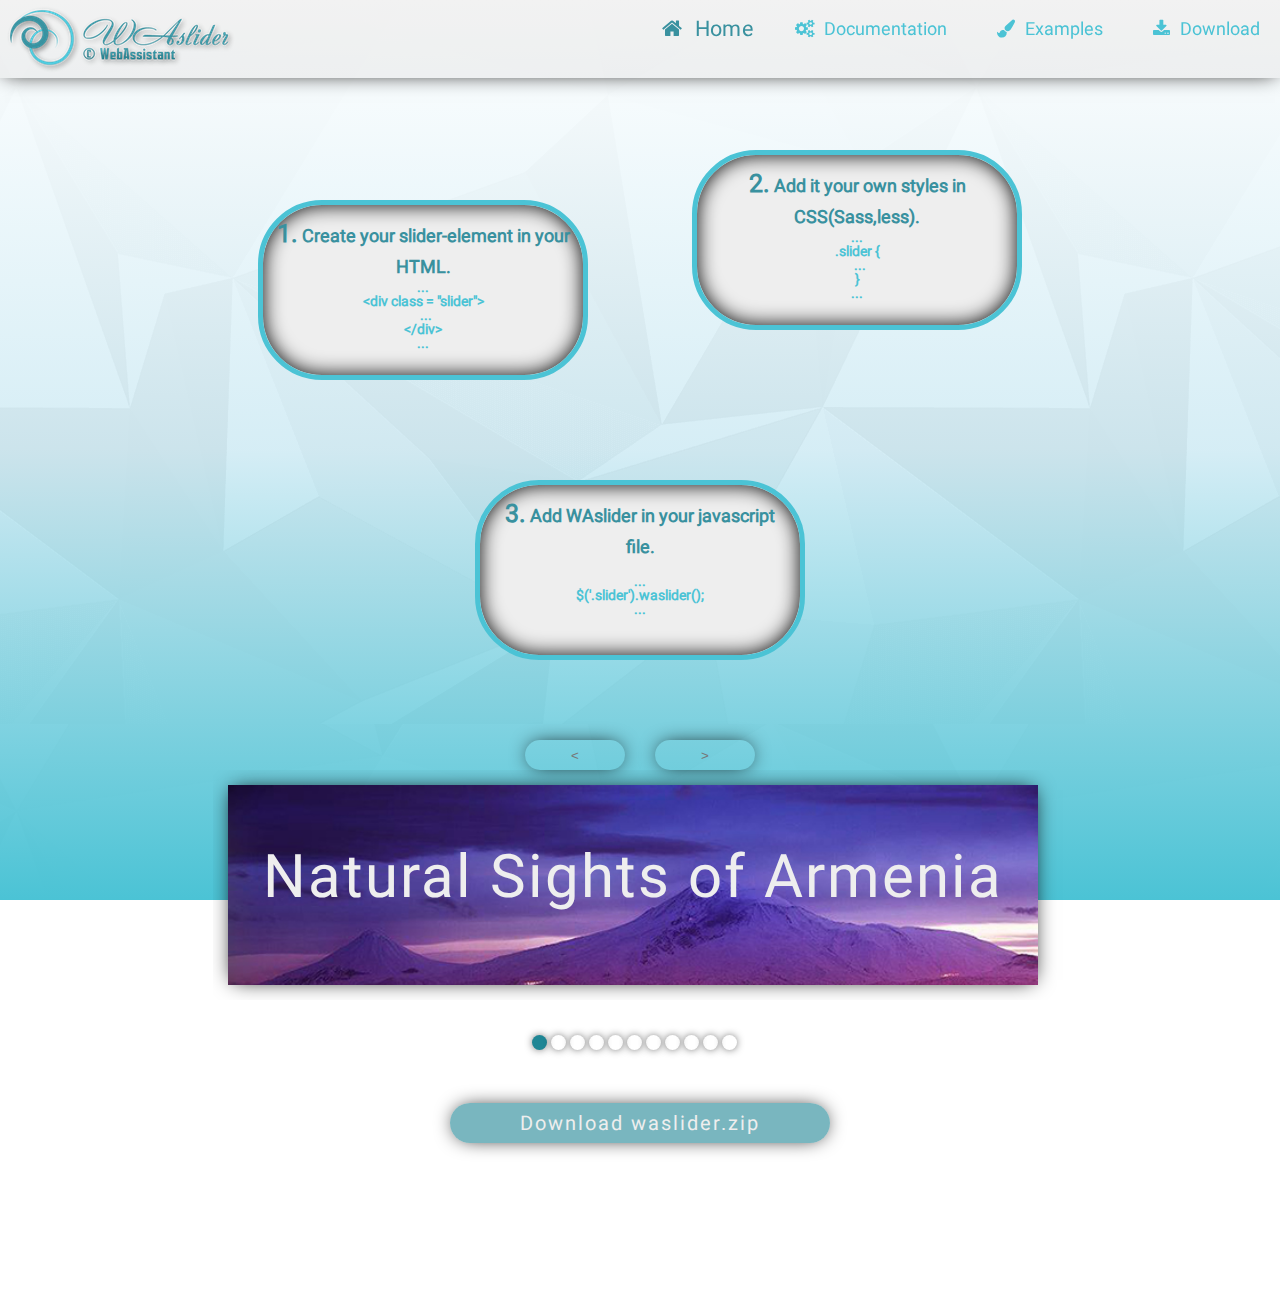
==== index.html @ fa5aff87 "fonts,download links" ====
<!doctype html>
<html lang="">
  <head>
    <meta charset="utf-8">
    <meta name="description" content="">
    <meta name="viewport" content="width=device-width, initial-scale=1">
    <title>WAslider</title>
    <link rel="icon" href="images/logo-icon.png">
    <link rel="stylesheet" href="styles/main.css">
    
  </head>
  <body>
  <header>
    <div class="container">
      <nav>
        <div class="logo">
          <a href="#"><img class="img-resp" src="images/logo.png"></a>
        </div>
        <ul class="nav-menu list-inline">
          <li class="active"><a class="home-btn"><i class="icon-home"></i><span>Home</span></a></li>
          <li><a class="doc-btn"><i class="icon-doc"></i><span>Documentation</span></a></li>
          <li><a class="examples-btn"><i class="icon-examples"></i><span>Examples</span></a></li>
          <li><a class="download-btn"><i class="icon-download"></i><span>Download</span></a></li>
        </ul>
      </nav>
    </div>
  </header>
  <div class="content clearfix">
    <div class="container">
      <section class="clearfix home active">
        <div class="steps">
          <div class="hexagon">
            <p class="step-description">
              <span class="step-number">1.</span> Create your slider-element in your HTML.
            </p>
            <pre class="code">
...
&lt;div class = "slider"&gt;
  ...
&lt;/div&gt;
...
            </pre>
          </div>
          <div class="hexagon">
            <p class="step-description">
              <span class="step-number">2.</span> Add it your own styles in CSS(Sass,less).
            </p>
            <pre class="code">
...
.slider {
  ...
}
...
            </pre>
          </div>
          <div class="hexagon">
            <p class="step-description">
              <span class="step-number">3.</span> Add  WAslider in your javascript file.
            </p>
            <pre class="code">

...
$('.slider').waslider();
...

            </pre>
          </div>
        </div>
        <ul class="slider1">
          <li class="slide-title">
            <h3>Natural Sights of Armenia</h3>
          </li>
          <li>
            <img src="images/armenia1.jpg">
            <h3>Lorem Ipsum</h3>
          </li>
          <li>
            <img src="images/armenia2.jpg">
            <h3>Lorem Ipsum</h3>            
          </li>
          <li>
            <img src="images/armenia3.jpg">
            <h3>Lorem Ipsum</h3>
          </li>
          <li>
            <img src="images/armenia4.jpg">
            <h3>Lorem Ipsum</h3>
          </li>
          <li>
            <img src="images/armenia5.jpg">
            <h3>Lorem Ipsum</h3>
          </li>
          <li>
            <img src="images/armenia6.jpg">
            <h3>Lorem Ipsum</h3>
          </li>
          <li>
            <img src="images/armenia7.jpg">
            <h3>Lorem Ipsum</h3>
          </li>
          <li>
            <img src="images/armenia8.jpg">
            <h3>Lorem Ipsum</h3>
          </li>
          <li>
            <img src="images/armenia9.jpg">
            <h3>Lorem Ipsum</h3>
          </li>
          <li>
            <img src="images/armenia10.jpg">
            <h3>Lorem Ipsum</h3>
          </li>
        </ul>
        <div class="col-xxl-100">
          <a class="download-zip" href="waslider.zip" download="waslider.zip">Download waslider.zip</a>
        </div>
      </section>
      <section class="clearfix doc">
      <p class="about-waslider">
        Lorem ipsum dolor sit amet, consectetur adipisicing elit, sed do eiusmod
        tempor incididunt ut labore et dolore magna aliqua. Ut enim ad minim veniam,
        quis nostrud exercitation ullamco laboris nisi ut aliquip ex ea commodo
        consequat. Duis aute irure dolor in reprehenderit in voluptate velit esse
        cillum dolore eu fugiat nulla pariatur. Excepteur sint occaecat cupidatat non
        proident, sunt in culpa qui officia deserunt mollit anim id est laborum.
        Lorem ipsum dolor sit amet, consectetur adipisicing elit, sed do eiusmod
        tempor incididunt ut labore et dolore magna aliqua. Ut enim ad minim veniam,
        quis nostrud exercitation ullamco laboris nisi ut aliquip ex ea commodo
        consequat. Duis aute irure dolor in reprehenderit in voluptate velit esse
        cillum dolore eu fugiat nulla pariatur. Excepteur sint occaecat cupidatat non
        proident, sunt in culpa qui officia deserunt mollit anim id est laborum.
      </p>
      <div class="settings-list">
        <h3>Settings</h3>
        <ul>
          <li class="setting-menu col-xxl-25 col-xl-33 col-lg-50">
            <h4>autoplay</h4>
            <ul class="setting-submenu">
              <li>true</li>
              <li>false</li>
            </ul>
          </li>
          <li class="setting-menu col-xxl-25 col-xl-33 col-lg-50">
            <h4>speed</h4>
            <ul class="setting-submenu">
              <li>number(seconds*1000)</li>
            </ul>
          </li>
          <li class="setting-menu col-xxl-25 col-xl-33 col-lg-50">
            <h4>slidesToScroll</h4>
            <ul class="setting-submenu">
              <li>number</li>
            </ul>
          </li>
          <li class="setting-menu col-xxl-25 col-xl-33 col-lg-50">
            <h4>orientation</h4>
            <ul class="setting-submenu">
              <li>'h' (horizontal)</li>
              <li>'v' (vertical)</li>
            </ul>
          </li>
          <li class="setting-menu col-xxl-25 col-xl-33 col-lg-50">
            <h4>marginsBtwnSlides</h4>
            <ul class="setting-submenu">
              <li>number</li>
            </ul>
          </li>
          <li class="setting-menu col-xxl-25 col-xl-33 col-lg-50">
            <h4>waResponsive</h4>
            <ul class="setting-submenu">
              <li>true</li>
              <li>false</li>
            </ul>
          </li>
          <li class="setting-menu col-xxl-25 col-xl-33 col-lg-50">
            <h4>arrows</h4>
            <ul class="setting-submenu">
              <li>true</li>
              <li>false</li>
            </ul>
          </li>
          <li class="setting-menu col-xxl-25 col-xl-33 col-lg-50">
            <h4>prevArrow</h4>
            <ul class="setting-submenu">
              <li>string(html element)</li>
            </ul>
          </li>
          <li class="setting-menu col-xxl-25 col-xl-33 col-lg-50">
            <h4>nextArrow</h4>
            <ul class="setting-submenu">
              <li>string(html element)</li>
            </ul>
          </li>
          <li class="setting-menu col-xxl-25 col-xl-33 col-lg-50">
            <h4>dots</h4>
            <ul class="setting-submenu">
              <li>true</li>
              <li>false</li>
            </ul>
          </li>
          <li class="setting-menu col-xxl-25 col-xl-33 col-lg-50">
            <h4>swipe</h4>
            <ul class="setting-submenu">
              <li>true</li>
              <li>false</li>
            </ul>
          </li>
          <li class="setting-menu col-xxl-25 col-xl-33 col-lg-50">
            <h4>animation</h4>
            <ul class="setting-submenu">
              <li>'ltr'(lefToRight)</li>
              <li>'rtl'(rightToLeft)</li>
              <li>'dtu'(downToUp)</li>
              <li>'utd'(upToDown)</li>
              <li>'cssEase'</li>
              <li>'fromCenter'</li>
              <li>'carousel'</li>
              <li>'none'</li>
            </ul>
          </li>
        </ul>
      </div>
      <div class="doc-steps">
        <div class="html-step clearfix">
          <h3><span class="step-number">1.</span>Html</h3>
          <p class="col-xxl-50 col-lg-100">
            Please create your slider-element in your html.
            Link <a href="scripts/waslider.js" download="waslider.js">waslider.js</a>to your page in head.
            Link <a href="styles/waslider.css" download="waslider.css">waslider.css</a> in footer after jquery and before your js file.
          </p>
          <pre class="code col-xxl-50 col-lg-100">
... 
&lt;head&gt;
  ... 
  &lt;link rel="stylesheet" href="path/waslider.css"&gt;
  ...
&lt;/head&gt;

...
&lt;div class = "slider"&gt; 
  ...
&lt;/div&gt;
...

&lt;footer&gt;
  ...
  &lt;!--add jquery here--&gt;
  &lt;script src="path/wasldier.js"&lt; &gt;/script&gt;
  &lt;!--add your js file here--&gt;
  ...
&lt;/footer&gt;
...  
          </pre>
        </div>
        <div class="css-step clearfix">
          <h3><span class="step-number">2.</span>Styles</h3>
          <p class="col-xxl-50 col-lg-100">Style it as you want.WAslider doesn't set bounds.Style free with WAslider.</p>
          <pre class="code col-xxl-50 col-lg-100">
            ...
            .slider {
              ...
            }
            ...
          </pre>
        </div>
        <div class="js-step clearfix">
          <h3><span class="step-number">3.</span>Script</h3>
          <p class="col-xxl-50 col-lg-100">Add waslider plugin to your slider-element.</p>
          <pre class="code col-xxl-50 col-lg-100">

            ...
            $('.slider').waslider();
            ...

          </pre>
        </div>
      </div>
      </section>
      <section class="clearfix examples">
        <div class="clearfix col-xxl-100">
          <div class="left col-xxl-50 col-lg-100">
            <form class="slider-settings-form">
              <div class="clearfix col-xxl-100">
                <label class="col-xxl-50 col-sm-100" for="autoplay">autoplay:</label>
                <select class="settings col-xxl-50 col-sm-100" id="autoplay">
                  <option>true</option>
                  <option>false</option>
                </select>
              </div>

              <div class="clearfix col-xxl-100">
                <label class="col-xxl-50 col-sm-100" for="speed">speed:</label>
                <input class="settings col-xxl-50 col-sm-100" id="speed" type="number" min="0" step="100" value = '3000'/>
              </div>
              
              <div class="clearfix col-xxl-100">
                <label class="col-xxl-50 col-sm-100" for="slidesToScroll">slidesToScroll:</label>
                <input class="settings col-xxl-50 col-sm-100" id="slidesToScroll" type="number" min="1" step="1" value = '1'/>
              </div>

              <div class="clearfix col-xxl-100">
                <label class="col-xxl-50 col-sm-100" for="orienatation">orienatation:</label>
                <select class="settings col-xxl-50 col-sm-100" id="orienatation">
                  <option>'h'</option>
                  <option>'v'</option>
                </select>
              </div>

              <div class="clearfix col-xxl-100">
                <label class="col-xxl-50 col-sm-100" for="marginsBtwnSlides">marginsBtwnSlides:</label>
                <input class="settings col-xxl-50 col-sm-100" id="marginsBtwnSlides" type="number" min="0" step="1" value = '20'/>
              </div>

              <div class="clearfix col-xxl-100">
                <label class="col-xxl-50 col-sm-100" for="wa-responsive">waResponsive:</label>
                <select class="settings col-xxl-50 col-sm-100" id="wa-responsive">
                  <option>true</option>
                  <option>false</option>
                </select>
              </div>

              <div class="clearfix col-xxl-100">
                <label class="col-xxl-50 col-sm-100" for="arrows">arrows:</label>
                <select class="settings col-xxl-50 col-sm-100" id="arrows">
                  <option>true</option>
                  <option>false</option>
                </select>
              </div>

              <div class="clearfix col-xxl-100">
                <label class="col-xxl-50 col-sm-100" for="prevArrow">prevArrow:</label>
                <input class="settings col-xxl-50 col-sm-100" type="text" id="prevArrow" value="'<button type='button' class='wa-arrow wa-prev'><</button>'">
              </div>

              <div class="clearfix col-xxl-100">
                <label class="col-xxl-50 col-sm-100" for="nextArrow">nextArrow:</label>
                <input class="settings col-xxl-50 col-sm-100" type="text" id="nextArrow" value="'<button type='button' class='wa-arrow wa-next'>></button>'">
              </div>

              <div class="clearfix col-xxl-100">
                <label class="col-xxl-50 col-sm-100" for="dots">dots:</label>
                <select class="settings col-xxl-50 col-sm-100" id="dots">
                  <option>true</option>
                  <option>false</option>
                </select>
              </div>

              <div class="clearfix col-xxl-100">
                <label class="col-xxl-50 col-sm-100" for="swipe">swipe:</label>
                <select class="settings col-xxl-50 col-sm-100" id="swipe">
                  <option>true</option>
                  <option>false</option>
                </select>
              </div>
              <div class="clearfix col-xxl-100">
                <label class="col-xxl-50 col-sm-100" for="animation">animation:</label>
                <select class="settings col-xxl-50 col-sm-100" id="animation">
                  <option>'none'</option>
                  <option>'ltr'</option>
                  <option>'rtl'</option>
                  <option>'dtu'</option>
                  <option>'utd'</option>
                  <option>'fromCenter'</option>
                  <option>'cssEase'</option>
                  <option>'carousel'</option>
                </select>
              </div>

              <div>
                <input type="button" name="create" value="Create">
              </div>
              
              <div>
                <input type="button" name="waturnof" value="waTurnOf">
              </div>

            </form>
          </div>
          <div class="right col-xxl-50 col-lg-100">
            <ul class="slider-example">
              <li>
                <img src="images/yerevan.jpg">
              </li>
              <li>
                <img src="images/paris.jpg">
              </li>
              <li>
                <img src="images/venezia.jpg">
              </li>
              <li>
                <img src="images/london.jpg">
              </li>
              <li>
                <img src="images/sanFrancisco.jpg">
              </li>
            </ul>
          </div>
        </div>
        <div class="clearfix col-xxl-100">
          <div class="code left col-xxl-33 col-lg-100">
            <h3>Html</h3>
            <pre class="html-code">
    &lt;ul class="slider-example"&gt;
    &lt;li&gt;
      &lt;img src="images/yerevan.jpg"&gt;
    &lt;/li&gt;
    &lt;li&gt;
      &lt;img src="images/paris.jpg"&gt;
    &lt;/li&gt;
    &lt;li&gt;
      &lt;img src="images/venezia.jpg"&gt;
    &lt;/li&gt;
    &lt;li&gt;
      &lt;img src="images/london.jpg"&gt;
    &lt;/li&gt;
    &lt;li&gt;
      &lt;img src="images/sanFrancisco.jpg"&gt;
    &lt;/li&gt;
  &lt;/ul&gt;
            </pre>
          </div>
          <div class="code left col-xxl-33 col-lg-100">
          <h3>Css</h3>
            <pre class="css-code">
        .slider-example {
            width: 660px;
        }


        .slider-example li {
            width: 200px;
            height: 200px;
        }
          
            </pre>
          </div>
          <div class="code left col-xxl-33 col-lg-100">
            <h3>JavaScript</h3>
            <pre class="js-code">
$(".slider-example").waSlider({
  'autoplay':false,
  'speed':3000,
  'slidesToScroll':1,
  'orientation':'h',
  'marginsBtwnSlides':20,
  'waResponsive':true,
  'arrows':true,
  'prevArrow':'&lt;button type="button" class="wa-arrow wa-prev"&gt;
                     &lt;
               &lt;/button&gt;',
  'nextArrow':'&lt;button type="button" class="wa-arrow wa-next"&gt;
                     &gt;
               &lt;/button&gt;',
  'dots':true,
  'swipe':true,
  'animation':'none'

});
            </pre>
          </div>
        </div>
      </section>
      <section class="clearfix download">
        <a href="scripts/waslider.js" download="waslider.js">Download waslider.js</a>
        <a href="styles/waslider.css" download="waslider.css">Download waslider.css</a>
      </section>
    </div>
  </div>
  <footer class="clearfix">
    <script src="scripts/jquery/dist/jquery.js"></script>
    <script src="scripts/waslider.js"></script>
    <script src="scripts/main.js"></script> 
  </footer>
  </body>
</html>
---- styles/main.css ----
/************************
       Breakpoints
************************/
html, body, div, span, applet, object, iframe,
h1, h2, h3, h4, h5, h6, p, blockquote, pre,
a, abbr, acronym, address, big, cite, code,
del, dfn, em, img, ins, kbd, q, s, samp,
small, strike, strong, sub, sup, tt, var,
b, u, i, center,
dl, dt, dd, ol, ul, li,
fieldset, form, label, legend,
table, caption, tbody, tfoot, thead, tr, th, td,
article, aside, canvas, details, embed,
figure, figcaption, footer, header, hgroup,
menu, nav, output, ruby, section, summary,
time, mark, audio, video {
  margin: 0;
  padding: 0;
  border: 0;
  font-size: 100%;
  font: inherit;
  vertical-align: baseline; }

/* HTML5 display-role reset for older browsers */
article, aside, details, figcaption, figure,
footer, header, hgroup, menu, nav, section {
  display: block; }

body {
  line-height: 1; }

ol, ul {
  list-style: none; }

blockquote, q {
  quotes: none; }

blockquote:before, blockquote:after,
q:before, q:after {
  content: '';
  content: none; }

table {
  border-collapse: collapse;
  border-spacing: 0; }

a, input, button {
  text-decoration: none;
  outline: none; }

.wa-showing-area {
  width: 100%;
  margin: 30px auto; }
  .wa-showing-area .waSlider-arrow, .wa-showing-area .waSlider-slider {
    float: left; }
  .wa-showing-area img:only-child {
    width: 100%;
    height: 100%; }
  .wa-showing-area.horizontal .wa-slide {
    float: left;
    margin-left: -100%; }
  .wa-showing-area.vertical .wa-slide {
    float: none;
    width: 100%; }
  .wa-showing-area.vertical .wa-arrow {
    width: 30px;
    height: 100px;
    transform: rotate(90deg);
    margin: 0 60px; }
  .wa-showing-area.wa-responsive {
    transition: all 1s; }
  .wa-showing-area .loader {
    max-width: 50px;
    height: 50px;
    width: 100%;
    margin: 0 auto;
    position: relative;
    top: 170px;
    border-radius: 50%;
    box-shadow: 0 0 10px -1px #000;
    -webkit-animation-name: loading;
    /* Chrome, Safari, Opera */
    -webkit-animation-duration: 4s;
    /* Chrome, Safari, Opera */
    -webkit-animation-iteration-count: infinite;
    animation-name: loading;
    animation-duration: 4s;
    animation-iteration-count: infinite; }
    .wa-showing-area .loader:before {
      content: '.';
      color: transparent;
      border-radius: 50%;
      display: block;
      position: relative;
      width: 100%;
      margin: 0 auto;
      -webkit-animation-name: dot-loading;
      /* Chrome, Safari, Opera */
      -webkit-animation-duration: 4s;
      /* Chrome, Safari, Opera */
      -webkit-animation-iteration-count: infinite;
      animation-name: dot-loading;
      animation-duration: 4s;
      animation-iteration-count: infinite; }

.wa-slider {
  overflow: hidden;
  text-align: center;
  box-sizing: border-box;
  padding: 15px 30px 15px 15px;
  margin: 60px 0; }
  .wa-slider.show {
    display: inline-block; }
  .wa-slider.hide {
    display: none; }
  .wa-slider .wa-slide {
    position: relative;
    box-shadow: 0px 0px 20px -5px #000;
    transition-property: all;
    transition-timing-function: ease-in-out;
    box-sizing: border-box; }
    .wa-slider .wa-slide img {
      transition-property: all;
      transition-timing-function: ease-in-out; }
    .wa-slider .wa-slide.hidden img:not(:only-child) {
      width: 0;
      height: 0; }

.wa-arrow {
  width: 100px;
  height: 30px;
  margin: 0 15px;
  border-radius: 4em;
  border: none;
  background: transparent;
  color: #777;
  cursor: pointer;
  position: relative;
  box-shadow: 0px 0px 20px -5px #000;
  transition: all 1s; }
  .wa-arrow:hover {
    color: #eee;
    background-color: #1f8695; }

.wa-dots {
  clear: both;
  display: block;
  width: 100%;
  margin: 30px auto; }
  .wa-dots .dot .dot-btn {
    width: 15px;
    height: 15px;
    margin: 2px;
    border-radius: 50%;
    box-shadow: 0px 0px 10px -2px #000;
    border: none;
    background: transparent;
    float: left;
    color: #777;
    cursor: pointer;
    transition: all 1s; }
    .wa-dots .dot .dot-btn.active, .wa-dots .dot .dot-btn:hover {
      background-color: #1f8695; }

.clearfix:before {
  content: '.';
  display: block;
  clear: both;
  height: 0;
  margin: 0;
  padding: 0;
  visibility: hidden; }

ul {
  -webkit-margin-before: 0;
  -webkit-margin-after: 0;
  -webkit-margin-start: 0px;
  -webkit-margin-end: 0px;
  -webkit-padding-start: 0; }

@-webkit-keyframes loading {
  0% {
    background-color: #1f8695; }
  50% {
    background-color: #4bc3d5; }
  100% {
    background-color: #1f8695; } }
/* Standard syntax */
@keyframes loading {
  0% {
    background-color: #1f8695; }
  50% {
    background-color: #4bc3d5; }
  100% {
    background-color: #1f8695; } }
@-webkit-keyframes dot-loading {
  0% {
    background-color: #4bc3d5;
    max-width: 5px;
    height: 5px;
    top: 22.5px; }
  50% {
    background-color: #1f8695;
    max-width: 50px;
    height: 50px;
    top: 0px; }
  100% {
    background-color: #4bc3d5;
    max-width: 5px;
    height: 5px;
    top: 22.5px; } }
/* Standard syntax */
@keyframes dot-loading {
  0% {
    background-color: #4bc3d5;
    max-width: 5px;
    height: 5px;
    top: 22.5px; }
  50% {
    background-color: #1f8695;
    max-width: 50px;
    height: 50px;
    top: 0px; }
  100% {
    background-color: #4bc3d5;
    max-width: 5px;
    height: 5px;
    top: 22.5px; } }
@media screen and (max-width: 1200px) {
  .wa-showing-area.wa-responsive {
    transform: scale(0.9, 0.9); } }
@media screen and (max-width: 767px) {
  .wa-showing-area.wa-responsive {
    transform: scale(0.7, 0.7); } }
@font-face {
  font-family: "Roboto";
  src: url("../fonts/Roboto-Regular.eot");
  src: url("../fonts/Roboto-Regular.eot?#iefix") format("embedded-opentype"), url("../fonts/Roboto-Regular.woff") format("woff"), url("../fonts/Roboto-Regular.ttf") format("truetype"), url("../fonts/Roboto-Regular.svg#Roboto-Regular") format("svg"); }
@font-face {
  font-family: "Playball";
  src: url("../fonts/Playball.eot");
  src: url("../fonts/Playball.eot?#iefix") format("embedded-opentype"), url("../fonts/Playball.woff") format("woff"), url("../fonts/Playball.ttf") format("truetype"), url("../fonts/Playball.svg#Playball") format("svg"); }
@font-face {
  font-family: "Font Awesome";
  src: url("../fonts/fontawesome-webfont.eot");
  src: url("../fonts/fontawesome-webfont.eot?#iefix") format("embedded-opentype"), url("../fonts/fontawesome-webfont.woff") format("woff"), url("../fonts/fontawesome-webfont.ttf") format("truetype"), url("../fonts/fontawesome-webfont.svg#fontawesome-webfont") format("svg"); }
.col-xxl-100 {
  width: 100%; }

.col-xxl-80 {
  width: 80%; }

.col-xxl-66 {
  width: 66.6%; }

.col-xxl-50 {
  width: 50%; }

.col-xxl-33 {
  width: 33.3%; }

.col-xxl-25 {
  width: 25%; }

.col-xxl-20 {
  width: 20%; }

@media screen and (max-width: 1200px) {
  .col-xl-100 {
    width: 100%; }

  .col-xl-80 {
    width: 80%; }

  .col-xl-66 {
    width: 66.6%; }

  .col-xl-50 {
    width: 50%; }

  .col-xl-33 {
    width: 33.3%; }

  .col-xs-25 {
    width: 25%; }

  .col-xl-20 {
    width: 20%; } }
@media screen and (max-width: 996px) {
  .col-lg-100 {
    width: 100%; }

  .col-lg-80 {
    width: 80%; }

  .col-lg-66 {
    width: 66.6%; }

  .col-lg-50 {
    width: 50%; }

  .col-lg-33 {
    width: 33.3%; }

  .col-lg-25 {
    width: 25%; }

  .col-lg-20 {
    width: 20%; } }
@media screen and (max-width: 768px) {
  .col-md-100 {
    width: 100%; }

  .col-md-80 {
    width: 80%; }

  .col-md-66 {
    width: 66.6%; }

  .col-md-50 {
    width: 50%; }

  .col-md-33 {
    width: 33.3%; }

  .col-md-25 {
    width: 25%; }

  .col-md-20 {
    width: 20%; } }
@media screen and (max-width: 480px) {
  .col-sm-100 {
    width: 100%; }

  .col-sm-80 {
    width: 80%; }

  .col-sm-66 {
    width: 66.6%; }

  .col-sm-50 {
    width: 50%; }

  .col-sm-33 {
    width: 33.3%; }

  .col-sm-25 {
    width: 25%; }

  .col-sm-20 {
    width: 20%; } }
@media screen and (max-width: 360px) {
  .col-xs-100 {
    width: 100%; }

  .col-xs-80 {
    width: 80%; }

  .col-xs-66 {
    width: 66.6%; }

  .col-xs-50 {
    width: 50%; }

  .col-xs-33 {
    width: 33.3%; }

  .col-xs-25 {
    width: 25%; }

  .col-xs-20 {
    width: 20%; } }
@media screen and (max-width: 320px) {
  .col-xxs-100 {
    width: 100%; }

  .col-xxs-80 {
    width: 80%; }

  .col-xxs-66 {
    width: 66.6%; }

  .col-xxs-50 {
    width: 50%; }

  .col-xxs-33 {
    width: 33.3%; }

  .col-xxs-25 {
    width: 25%; }

  .col-xxs-20 {
    width: 20%; } }
body {
  font-family: Roboto; }

h1 {
  text-transform: uppercase; }

.container {
  max-width: 1500px;
  width: 100%;
  margin: 0 auto; }

.left {
  float: left; }

.right {
  float: right; }

.list-inline {
  display: inline-block; }
  .list-inline > li {
    float: left; }

.img-resp {
  max-width: 100%; }

.clearfix:before {
  content: '.';
  display: block;
  clear: both;
  height: 0;
  margin: 0;
  padding: 0;
  visibility: hidden; }

/*table styling with scroll*/
scrollbar {
  /*  clear useragent default style*/
  -moz-appearance: none !important; }

/* buttons at two ends */
scrollbarbutton {
  -moz-appearance: none !important; }

/* the sliding part*/
thumb {
  -moz-appearance: none !important; }

scrollcorner {
  -moz-appearance: none !important;
  resize: both; }

header {
  background: rgba(222, 222, 222, 0.4);
  transition: all 1s;
  width: 100%;
  position: fixed;
  z-index: 5;
  box-shadow: 0px 0px 20px -5px #000; }
  header.darken {
    background: rgba(222, 222, 222, 0.9); }
  header .logo {
    float: left; }
  header .nav-menu {
    float: right;
    padding: 20px 0; }
    header .nav-menu li {
      transition: all 1s; }
      header .nav-menu li a {
        color: #4bc3d5;
        font-size: 18px;
        cursor: pointer;
        margin: 0 20px;
        transition: all 1s; }
        header .nav-menu li a:active, header .nav-menu li a:focus, header .nav-menu li a:hover {
          color: #39919f; }
      header .nav-menu li:active, header .nav-menu li:focus, header .nav-menu li:hover, header .nav-menu li.active {
        transform: scale(1.2, 1.2); }
        header .nav-menu li:active a, header .nav-menu li:focus a, header .nav-menu li:hover a, header .nav-menu li.active a {
          color: #39919f; }
  header i {
    font-family: Font Awesome;
    padding: 10px; }
    header i.icon-home:before {
      content: "\f015"; }
    header i.icon-doc:before {
      content: "\f085"; }
    header i.icon-examples:before {
      content: "\f1fc"; }
    header i.icon-download:before {
      content: "\f019"; }

.home .slider1 {
  width: 100%;
  max-width: 900px;
  margin: 0 auto; }
  .home .slider1 li {
    width: 50%;
    height: 200px;
    float: left;
    box-sizing: border-box;
    background-color: rgba(31, 134, 149, 0.6);
    padding: 8px 20px; }
    .home .slider1 li.slide-title {
      width: 100%;
      padding: 20px;
      background: url(../images/armenia1.jpg) no-repeat;
      background-size: 100%; }
      .home .slider1 li.slide-title h3 {
        font-size: 60px;
        color: #eee;
        line-height: 2.4; }
    .home .slider1 li img {
      height: 160px;
      transition: all 1s; }
    .home .slider1 li h3 {
      font-size: 19px;
      line-height: 1.4;
      color: #eee;
      letter-spacing: 2px; }
.home a.download-zip {
  border: none;
  box-shadow: 0 0 20px -5px #000;
  max-width: 380px;
  width: 100%;
  display: block;
  margin: 70px auto;
  font-size: 20px;
  letter-spacing: 2px;
  transition: font-size 1s;
  cursor: pointer;
  padding: 20px 30px;
  border-radius: 3em;
  background: rgba(31, 134, 149, 0.6);
  color: #eee;
  box-sizing: border-box;
  outline: none;
  line-height: 0; }
  .home a.download-zip:hover {
    font-size: 22px; }

.doc h3 {
  font-size: 40px;
  font-weight: bold;
  color: #1f8695;
  text-transform: uppercase;
  text-shadow: 2px 2px 6px #000; }
.doc .doc-steps {
  text-align: left;
  padding: 80px; }
  .doc .doc-steps .html-step,
  .doc .doc-steps .css-step,
  .doc .doc-steps .js-step {
    width: 100%;
    display: inline-block;
    padding: 30px 0; }
  .doc .doc-steps h3 {
    font-size: 30px; }
  .doc .doc-steps p, .doc .doc-steps pre.code {
    padding: 20px;
    font-size: 20px;
    float: left;
    box-sizing: border-box; }
  .doc .doc-steps p {
    color: #1f8695;
    white-space: pre-line;
    line-height: 1.5; }
    .doc .doc-steps p a,
    .doc .doc-steps p a:hover,
    .doc .doc-steps p a:active,
    .doc .doc-steps p a:focus {
      color: #4bc3d5; }
  .doc .doc-steps pre.code {
    border: 5px solid #1f8695;
    border-radius: 3em;
    background: rgba(31, 134, 149, 0.6);
    color: #eee;
    text-align: left;
    text-shadow: 1px 1px 1px #000; }

.examples {
  padding: 50px 0; }
  .examples div.col-xxl-100 {
    display: inline-block; }
  .examples label {
    width: 172px;
    height: 30px;
    display: inline-block;
    text-align: left;
    padding: 0 10px;
    color: #1f8695;
    font-size: 18px; }
  .examples select, .examples input {
    width: 200px;
    height: 30px;
    padding: 0 10px;
    border: 5px solid #1f8695;
    border-radius: 3em;
    background: rgba(31, 134, 149, 0.6);
    color: #eee;
    box-sizing: border-box;
    outline: none;
    text-overflow: ellipsis;
    box-shadow: 0 0 4px 0px #000 inset; }
  .examples input[name="create"],
  .examples input[name="waturnof"] {
    border: none;
    box-shadow: 0 0 20px -5px #000;
    max-width: 380px;
    width: 100%;
    margin: 10px auto;
    font-size: 20px;
    letter-spacing: 2px;
    transition: transform 1s;
    cursor: pointer; }
    .examples input[name="create"]:hover,
    .examples input[name="waturnof"]:hover {
      transform: scale(1.1, 1.3); }
  .examples input[name="create"] {
    background: #1f8695;
    color: #eee; }
  .examples input[name="waturnof"] {
    background: transparent;
    color: #1f8695; }
  .examples .slider-example {
    width: 660px; }
    .examples .slider-example li {
      width: 200px;
      height: 200px; }
  .examples .code {
    overflow-y: hidden;
    border-radius: 1.5em;
    border: 15px solid transparent;
    box-sizing: border-box;
    box-shadow: 0px 0px 40px 10px #1f8695 inset;
    padding: 40px 5px 40px 40px;
    letter-spacing: 1px; }
    .examples .code h3 {
      color: #1F86D3;
      font-size: 40px;
      line-height: 2; }
    .examples .code pre {
      height: 400px;
      overflow-y: scroll;
      text-align: left;
      color: #1F86D3; }
    .examples .code ::-webkit-scrollbar {
      width: 4px; }
    .examples .code ::-webkit-scrollbar-track {
      -webkit-box-shadow: inset -1px -1px 0px rgba(0, 0, 0, 0.05);
      border-radius: 10px; }
    .examples .code ::-webkit-scrollbar-thumb {
      -webkit-box-shadow: inset -1px -1px 30px #4bc3d5;
      border-radius: 10px;
      border: 5px solid rgba(244, 244, 244, 0); }
    .examples .code ::-moz-scrollbar {
      width: 6px; }
    .examples .code ::-moz-scrollbar-track {
      -moz-box-shadow: inset -1px -1px 0px rgba(0, 0, 0, 0.05);
      border-radius: 10px; }
    .examples .code ::-moz-scrollbar-thumb {
      -moz-box-shadow: inset -1px -1px 30px #4bc3d5;
      border-radius: 10px;
      border: 5px solid rgba(244, 244, 244, 0); }

.download {
  padding: 50px 0; }
  .download a {
    border: none;
    box-shadow: 0 0 20px -5px #000;
    max-width: 380px;
    width: 100%;
    display: block;
    margin: 10px auto;
    font-size: 20px;
    letter-spacing: 2px;
    transition: font-size 1s;
    cursor: pointer;
    padding: 30px 20px;
    border-radius: 3em;
    background: rgba(31, 134, 149, 0.6);
    color: #eee;
    box-sizing: border-box;
    outline: none;
    line-height: 0; }
    .download a:hover {
      font-size: 22px; }

body {
  text-align: center;
  background: -webkit-linear-gradient(top, #fff, rgba(55, 175, 215, 0.2), #4bc3d5), url("../images/poly-bg.png");
  /* For Safari 5.1 to 6.0 */
  background: -o-linear-gradient(to bottom, #fff, rgba(55, 175, 215, 0.2), #4bc3d5), url("../images/poly-bg.png");
  /* For Opera 11.1 to 12.0 */
  background: -moz-linear-gradient(to bottom, #fff, rgba(55, 175, 215, 0.2), #4bc3d5), url("../images/poly-bg.png");
  /* For Firefox 3.6 to 15 */
  background: linear-gradient(to bottom, #fff, rgba(55, 175, 215, 0.2), #4bc3d5), url("../images/poly-bg.png");
  /* Standard syntax */
  background-attachment: fixed; }
  body .content {
    padding: 70px 0; }
  body section {
    display: none; }
    body section.active {
      display: block; }
  body .steps {
    padding-top: 80px; }
    body .steps .hexagon {
      display: inline-block;
      border-radius: 4em;
      border: 5px solid #4bc3d5;
      padding: 10px;
      background: #eee;
      box-shadow: 0px 0px 20px 0px #000 inset;
      margin: 50px;
      position: relative;
      text-align: center;
      width: 300px;
      height: 150px; }
      body .steps .hexagon:nth-of-type(2) {
        top: -50px; }
    body .steps .step-description {
      font-size: 18px;
      line-height: 1.5;
      color: #39919f;
      font-weight: bold; }
      body .steps .step-description .step-number {
        font-size: 25px; }
    body .steps .code {
      font-size: 14px;
      color: #4bc3d5;
      font-weight: bold; }
  body .slide-number {
    color: #eee;
    font-size: 40px;
    text-align: center;
    line-height: 3; }
  body .about-waslider {
    font-size: 18px;
    line-height: 1.8;
    padding: 40px 70px;
    color: #1f8695; }
  body .setting-menu {
    display: inline-flex;
    flex-direction: column;
    text-align: center;
    justify-content: center;
    border-radius: 4em;
    border: 5px solid #4bc3d5;
    padding: 5px 10px 15px;
    background: #eee;
    box-shadow: 0px 0px 20px 0px #000 inset;
    margin: 50px;
    text-align: center;
    max-width: 230px;
    height: 22px;
    overflow: hidden;
    transition-property: height;
    transition-duration: 0.3s; }
    body .setting-menu h4 {
      font-size: 20px;
      color: #1f8695;
      line-height: 2.4; }
    body .setting-menu .setting-submenu {
      display: none; }
      body .setting-menu .setting-submenu li {
        color: #4bc3d5;
        font-size: 18px; }
    body .setting-menu:hover {
      height: 170px;
      cursor: pointer; }
      body .setting-menu:hover .setting-submenu {
        display: block; }

@media screen and (max-width: 996px) {
  header .nav-menu {
    padding: 30px 0; }
    header .nav-menu a span {
      display: none; }
    header .nav-menu a i {
      padding: 0px; } }
@media screen and (max-width: 480px) {
  header .nav-menu,
  header .logo,
  footer .logo {
    display: block;
    float: none;
    max-width: 200px;
    width: 100%;
    margin: 0 auto; } }

/*# sourceMappingURL=main.css.map */
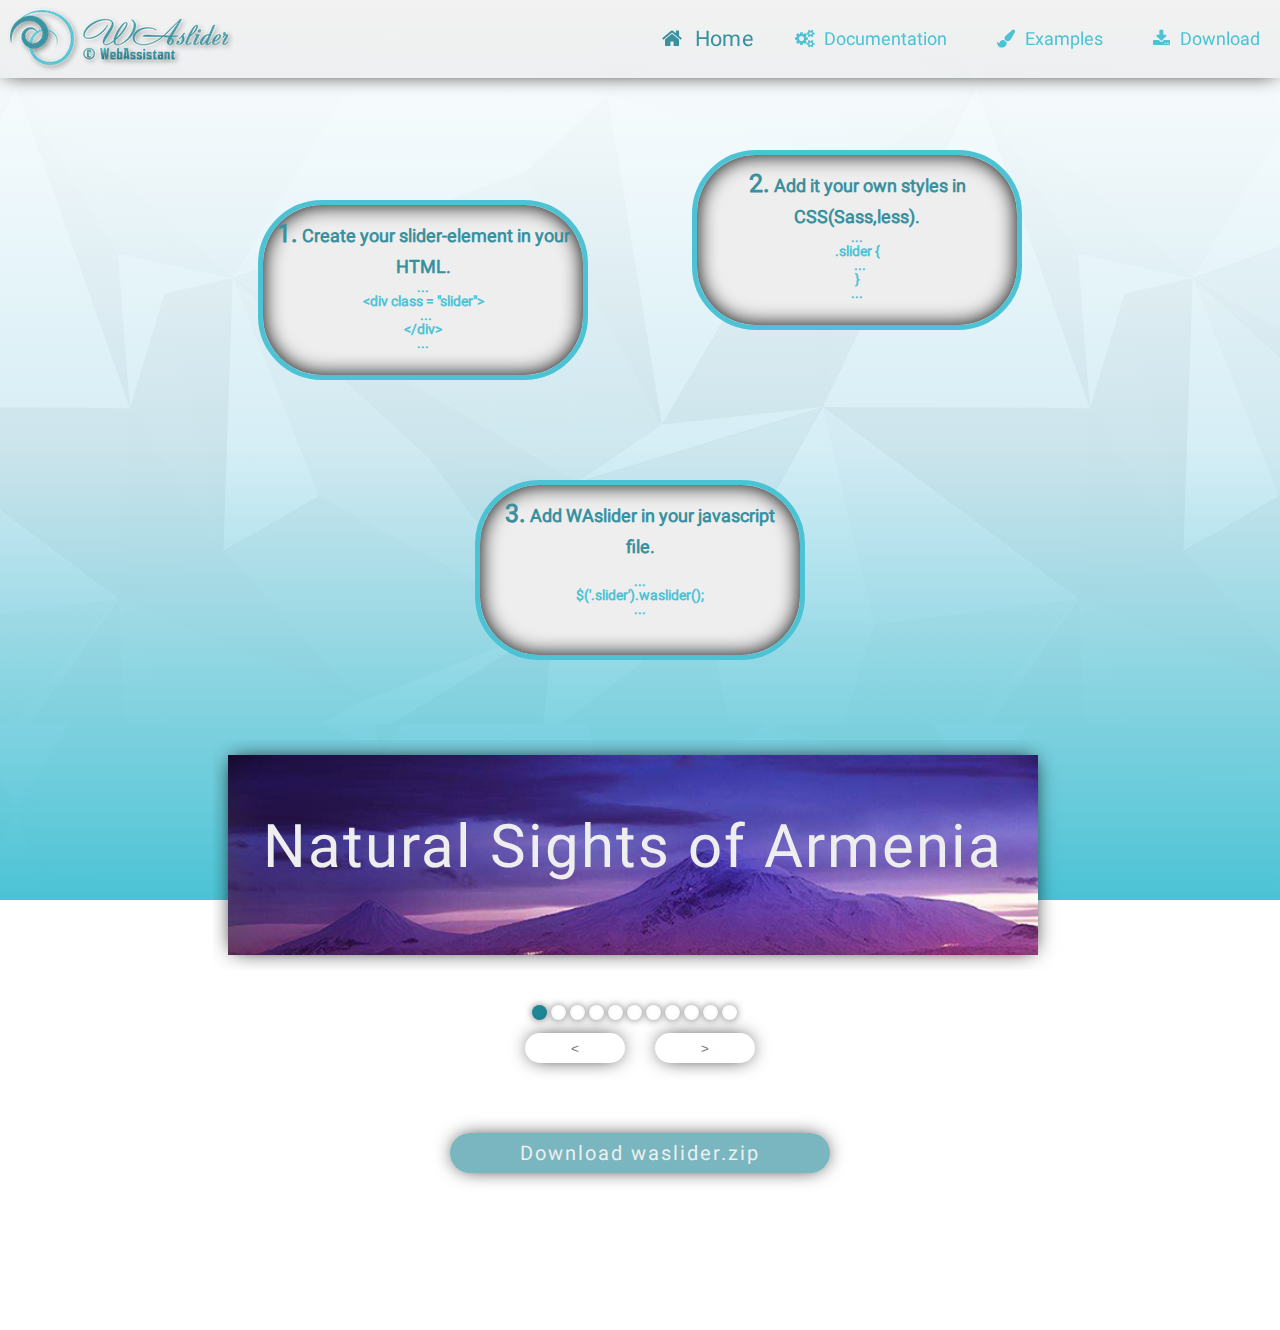
==== commit 837623eb: "waturnof and examples" ====
--- a/index.html
+++ b/index.html
@@ -6,6 +6,7 @@
     <meta name="viewport" content="width=device-width, initial-scale=1">
     <title>WAslider</title>
     <link rel="icon" href="images/logo-icon.png">
+    <link rel="stylesheet" href="styles/waslider.css">
     <link rel="stylesheet" href="styles/main.css">
     
   </head>
@@ -225,7 +226,7 @@
           <h3><span class="step-number">1.</span>Html</h3>
           <p class="col-xxl-50 col-lg-100">
             Please create your slider-element in your html.
-            Link <a href="scripts/waslider.js" download="waslider.js">waslider.js</a>to your page in head.
+            Link <a href="scripts/waslider.js" download="waslider.js">waslider.js</a> to your page in head.
             Link <a href="styles/waslider.css" download="waslider.css">waslider.css</a> in footer after jquery and before your js file.
           </p>
           <pre class="code col-xxl-50 col-lg-100">
@@ -283,8 +284,8 @@
               <div class="clearfix col-xxl-100">
                 <label class="col-xxl-50 col-sm-100" for="autoplay">autoplay:</label>
                 <select class="settings col-xxl-50 col-sm-100" id="autoplay">
-                  <option>true</option>
-                  <option>false</option>
+                  <option val='true'>true</option>
+                  <option val='false'>false</option>
                 </select>
               </div>
 
@@ -295,14 +296,14 @@
               
               <div class="clearfix col-xxl-100">
                 <label class="col-xxl-50 col-sm-100" for="slidesToScroll">slidesToScroll:</label>
-                <input class="settings col-xxl-50 col-sm-100" id="slidesToScroll" type="number" min="1" step="1" value = '1'/>
+                <input class="settings col-xxl-50 col-sm-100" id="slidesToScroll" type="number" min="1" max="2" step="1" value = '1'/>
               </div>
 
               <div class="clearfix col-xxl-100">
                 <label class="col-xxl-50 col-sm-100" for="orienatation">orienatation:</label>
-                <select class="settings col-xxl-50 col-sm-100" id="orienatation">
-                  <option>'h'</option>
-                  <option>'v'</option>
+                <select class="settings col-xxl-50 col-sm-100" id="orientation">
+                  <option val='h'>h</option>
+                  <option val='v'>v</option>
                 </select>
               </div>
 
@@ -314,64 +315,64 @@
               <div class="clearfix col-xxl-100">
                 <label class="col-xxl-50 col-sm-100" for="wa-responsive">waResponsive:</label>
                 <select class="settings col-xxl-50 col-sm-100" id="wa-responsive">
-                  <option>true</option>
-                  <option>false</option>
+                  <option val='true'>true</option>
+                  <option val='false'>false</option>
                 </select>
               </div>
 
               <div class="clearfix col-xxl-100">
                 <label class="col-xxl-50 col-sm-100" for="arrows">arrows:</label>
                 <select class="settings col-xxl-50 col-sm-100" id="arrows">
-                  <option>true</option>
-                  <option>false</option>
+                  <option val='true'>true</option>
+                  <option val='false'>false</option>
                 </select>
               </div>
 
               <div class="clearfix col-xxl-100">
                 <label class="col-xxl-50 col-sm-100" for="prevArrow">prevArrow:</label>
-                <input class="settings col-xxl-50 col-sm-100" type="text" id="prevArrow" value="'<button type='button' class='wa-arrow wa-prev'><</button>'">
+                <input class="settings col-xxl-50 col-sm-100" type="text" id="prevArrow" value="<button type='button' class='wa-arrow wa-prev'><</button>">
               </div>
 
               <div class="clearfix col-xxl-100">
                 <label class="col-xxl-50 col-sm-100" for="nextArrow">nextArrow:</label>
-                <input class="settings col-xxl-50 col-sm-100" type="text" id="nextArrow" value="'<button type='button' class='wa-arrow wa-next'>></button>'">
+                <input class="settings col-xxl-50 col-sm-100" type="text" id="nextArrow" value="<button type='button' class='wa-arrow wa-next'>></button>">
               </div>
 
               <div class="clearfix col-xxl-100">
                 <label class="col-xxl-50 col-sm-100" for="dots">dots:</label>
                 <select class="settings col-xxl-50 col-sm-100" id="dots">
-                  <option>true</option>
-                  <option>false</option>
+                  <option val='true'>true</option>
+                  <option val='false'>false</option>
                 </select>
               </div>
 
               <div class="clearfix col-xxl-100">
                 <label class="col-xxl-50 col-sm-100" for="swipe">swipe:</label>
                 <select class="settings col-xxl-50 col-sm-100" id="swipe">
-                  <option>true</option>
-                  <option>false</option>
+                  <option val='true'>true</option>
+                  <option val='false'>false</option>
                 </select>
               </div>
               <div class="clearfix col-xxl-100">
                 <label class="col-xxl-50 col-sm-100" for="animation">animation:</label>
                 <select class="settings col-xxl-50 col-sm-100" id="animation">
-                  <option>'none'</option>
-                  <option>'ltr'</option>
-                  <option>'rtl'</option>
-                  <option>'dtu'</option>
-                  <option>'utd'</option>
-                  <option>'fromCenter'</option>
-                  <option>'cssEase'</option>
-                  <option>'carousel'</option>
+                  <option val='none'>none</option>
+                  <option val='ltr'>ltr</option>
+                  <option val='rtl'>rtl</option>
+                  <option val='dtu'>dtu</option>
+                  <option val='utd'>utd</option>
+                  <option val='fromCenter'>fromCenter</option>
+                  <option val='cssEase'>cssEase</option>
+                  <option val='carousel'>carousel</option>
                 </select>
               </div>
 
               <div>
-                <input type="button" name="create" value="Create">
+                <input class="create" type="button" name="create" value="Create">
               </div>
               
               <div>
-                <input type="button" name="waturnof" value="waTurnOf">
+                <input class="waturnof" type="button" name="waturnof" value="waTurnOf">
               </div>
 
             </form>
@@ -463,6 +464,8 @@
       <section class="clearfix download">
         <a href="scripts/waslider.js" download="waslider.js">Download waslider.js</a>
         <a href="styles/waslider.css" download="waslider.css">Download waslider.css</a>
+        <h3>Or</h3>
+        <a class="download-zip" href="waslider.zip" download="waslider.zip">Download waslider.zip</a>
       </section>
     </div>
   </div>
--- a/styles/waslider.css
+++ b/styles/waslider.css
@@ -0,0 +1,186 @@
+.wa-showing-area {
+  width: 100%;
+  margin: 30px auto; }
+  .wa-showing-area .waSlider-arrow, .wa-showing-area .waSlider-slider {
+    float: left; }
+  .wa-showing-area img:only-child {
+    width: 100%;
+    height: 100%; }
+  .wa-showing-area.horizontal .wa-slide {
+    float: left;
+    margin-left: -100%; }
+  .wa-showing-area.vertical .wa-slide {
+    float: none;
+    width: 100%; }
+  .wa-showing-area.vertical .wa-arrow {
+    width: 30px;
+    height: 100px;
+    transform: rotate(90deg);
+    margin: 0 60px; }
+  .wa-showing-area.wa-responsive {
+    transition: all 1s; }
+  .wa-showing-area .loader {
+    max-width: 50px;
+    height: 50px;
+    width: 100%;
+    margin: 0 auto;
+    position: relative;
+    top: 170px;
+    border-radius: 50%;
+    box-shadow: 0 0 10px -1px #000;
+    -webkit-animation-name: loading;
+    /* Chrome, Safari, Opera */
+    -webkit-animation-duration: 4s;
+    /* Chrome, Safari, Opera */
+    -webkit-animation-iteration-count: infinite;
+    animation-name: loading;
+    animation-duration: 4s;
+    animation-iteration-count: infinite; }
+    .wa-showing-area .loader:before {
+      content: '.';
+      color: transparent;
+      border-radius: 50%;
+      display: block;
+      position: relative;
+      width: 100%;
+      margin: 0 auto;
+      -webkit-animation-name: dot-loading;
+      /* Chrome, Safari, Opera */
+      -webkit-animation-duration: 4s;
+      /* Chrome, Safari, Opera */
+      -webkit-animation-iteration-count: infinite;
+      animation-name: dot-loading;
+      animation-duration: 4s;
+      animation-iteration-count: infinite; }
+
+.wa-slider {
+  overflow: hidden;
+  text-align: center;
+  box-sizing: border-box;
+  padding: 15px 30px 15px 15px;
+  margin: 0; }
+  .wa-slider.show {
+    display: inline-block; }
+  .wa-slider.hide {
+    display: none; }
+  .wa-slider .wa-slide {
+    position: relative;
+    box-shadow: 0px 0px 20px -5px #000;
+    transition-property: all;
+    transition-timing-function: ease-in-out;
+    box-sizing: border-box; }
+    .wa-slider .wa-slide img {
+      transition-property: all;
+      transition-timing-function: ease-in-out; }
+    .wa-slider .wa-slide.hidden img:not(:only-child) {
+      width: 0;
+      height: 0; }
+
+.wa-arrow {
+  width: 100px;
+  height: 30px;
+  margin: 0 15px;
+  border-radius: 4em;
+  border: none;
+  background: transparent;
+  color: #777;
+  cursor: pointer;
+  position: relative;
+  box-shadow: 0px 0px 20px -5px #000;
+  transition: all 1s; }
+  .wa-arrow:hover {
+    color: #eee;
+    background-color: #1f8695; }
+
+.wa-dots {
+  clear: both;
+  display: block;
+  width: 100%;
+  margin: 30px auto; }
+  .wa-dots .dot .dot-btn {
+    width: 15px;
+    height: 15px;
+    margin: 2px;
+    border-radius: 50%;
+    box-shadow: 0px 0px 10px -2px #000;
+    border: none;
+    background: transparent;
+    float: left;
+    color: #777;
+    cursor: pointer;
+    transition: all 1s; }
+    .wa-dots .dot .dot-btn.active, .wa-dots .dot .dot-btn:hover {
+      background-color: #1f8695; }
+
+.clearfix:before {
+  content: '.';
+  display: block;
+  clear: both;
+  height: 0;
+  margin: 0;
+  padding: 0;
+  visibility: hidden; }
+
+ul {
+  -webkit-margin-before: 0;
+  -webkit-margin-after: 0;
+  -webkit-margin-start: 0px;
+  -webkit-margin-end: 0px;
+  -webkit-padding-start: 0; }
+
+@-webkit-keyframes loading {
+  0% {
+    background-color: #1f8695; }
+  50% {
+    background-color: #4bc3d5; }
+  100% {
+    background-color: #1f8695; } }
+/* Standard syntax */
+@keyframes loading {
+  0% {
+    background-color: #1f8695; }
+  50% {
+    background-color: #4bc3d5; }
+  100% {
+    background-color: #1f8695; } }
+@-webkit-keyframes dot-loading {
+  0% {
+    background-color: #4bc3d5;
+    max-width: 5px;
+    height: 5px;
+    top: 22.5px; }
+  50% {
+    background-color: #1f8695;
+    max-width: 50px;
+    height: 50px;
+    top: 0px; }
+  100% {
+    background-color: #4bc3d5;
+    max-width: 5px;
+    height: 5px;
+    top: 22.5px; } }
+/* Standard syntax */
+@keyframes dot-loading {
+  0% {
+    background-color: #4bc3d5;
+    max-width: 5px;
+    height: 5px;
+    top: 22.5px; }
+  50% {
+    background-color: #1f8695;
+    max-width: 50px;
+    height: 50px;
+    top: 0px; }
+  100% {
+    background-color: #4bc3d5;
+    max-width: 5px;
+    height: 5px;
+    top: 22.5px; } }
+@media screen and (max-width: 1200px) {
+  .wa-showing-area.wa-responsive {
+    transform: scale(0.9, 0.9); } }
+@media screen and (max-width: 767px) {
+  .wa-showing-area.wa-responsive {
+    transform: scale(0.7, 0.7); } }
+
+/*# sourceMappingURL=waslider.css.map */
--- a/styles/main.css
+++ b/styles/main.css
@@ -48,190 +48,6 @@
   text-decoration: none;
   outline: none; }
 
-.wa-showing-area {
-  width: 100%;
-  margin: 30px auto; }
-  .wa-showing-area .waSlider-arrow, .wa-showing-area .waSlider-slider {
-    float: left; }
-  .wa-showing-area img:only-child {
-    width: 100%;
-    height: 100%; }
-  .wa-showing-area.horizontal .wa-slide {
-    float: left;
-    margin-left: -100%; }
-  .wa-showing-area.vertical .wa-slide {
-    float: none;
-    width: 100%; }
-  .wa-showing-area.vertical .wa-arrow {
-    width: 30px;
-    height: 100px;
-    transform: rotate(90deg);
-    margin: 0 60px; }
-  .wa-showing-area.wa-responsive {
-    transition: all 1s; }
-  .wa-showing-area .loader {
-    max-width: 50px;
-    height: 50px;
-    width: 100%;
-    margin: 0 auto;
-    position: relative;
-    top: 170px;
-    border-radius: 50%;
-    box-shadow: 0 0 10px -1px #000;
-    -webkit-animation-name: loading;
-    /* Chrome, Safari, Opera */
-    -webkit-animation-duration: 4s;
-    /* Chrome, Safari, Opera */
-    -webkit-animation-iteration-count: infinite;
-    animation-name: loading;
-    animation-duration: 4s;
-    animation-iteration-count: infinite; }
-    .wa-showing-area .loader:before {
-      content: '.';
-      color: transparent;
-      border-radius: 50%;
-      display: block;
-      position: relative;
-      width: 100%;
-      margin: 0 auto;
-      -webkit-animation-name: dot-loading;
-      /* Chrome, Safari, Opera */
-      -webkit-animation-duration: 4s;
-      /* Chrome, Safari, Opera */
-      -webkit-animation-iteration-count: infinite;
-      animation-name: dot-loading;
-      animation-duration: 4s;
-      animation-iteration-count: infinite; }
-
-.wa-slider {
-  overflow: hidden;
-  text-align: center;
-  box-sizing: border-box;
-  padding: 15px 30px 15px 15px;
-  margin: 60px 0; }
-  .wa-slider.show {
-    display: inline-block; }
-  .wa-slider.hide {
-    display: none; }
-  .wa-slider .wa-slide {
-    position: relative;
-    box-shadow: 0px 0px 20px -5px #000;
-    transition-property: all;
-    transition-timing-function: ease-in-out;
-    box-sizing: border-box; }
-    .wa-slider .wa-slide img {
-      transition-property: all;
-      transition-timing-function: ease-in-out; }
-    .wa-slider .wa-slide.hidden img:not(:only-child) {
-      width: 0;
-      height: 0; }
-
-.wa-arrow {
-  width: 100px;
-  height: 30px;
-  margin: 0 15px;
-  border-radius: 4em;
-  border: none;
-  background: transparent;
-  color: #777;
-  cursor: pointer;
-  position: relative;
-  box-shadow: 0px 0px 20px -5px #000;
-  transition: all 1s; }
-  .wa-arrow:hover {
-    color: #eee;
-    background-color: #1f8695; }
-
-.wa-dots {
-  clear: both;
-  display: block;
-  width: 100%;
-  margin: 30px auto; }
-  .wa-dots .dot .dot-btn {
-    width: 15px;
-    height: 15px;
-    margin: 2px;
-    border-radius: 50%;
-    box-shadow: 0px 0px 10px -2px #000;
-    border: none;
-    background: transparent;
-    float: left;
-    color: #777;
-    cursor: pointer;
-    transition: all 1s; }
-    .wa-dots .dot .dot-btn.active, .wa-dots .dot .dot-btn:hover {
-      background-color: #1f8695; }
-
-.clearfix:before {
-  content: '.';
-  display: block;
-  clear: both;
-  height: 0;
-  margin: 0;
-  padding: 0;
-  visibility: hidden; }
-
-ul {
-  -webkit-margin-before: 0;
-  -webkit-margin-after: 0;
-  -webkit-margin-start: 0px;
-  -webkit-margin-end: 0px;
-  -webkit-padding-start: 0; }
-
-@-webkit-keyframes loading {
-  0% {
-    background-color: #1f8695; }
-  50% {
-    background-color: #4bc3d5; }
-  100% {
-    background-color: #1f8695; } }
-/* Standard syntax */
-@keyframes loading {
-  0% {
-    background-color: #1f8695; }
-  50% {
-    background-color: #4bc3d5; }
-  100% {
-    background-color: #1f8695; } }
-@-webkit-keyframes dot-loading {
-  0% {
-    background-color: #4bc3d5;
-    max-width: 5px;
-    height: 5px;
-    top: 22.5px; }
-  50% {
-    background-color: #1f8695;
-    max-width: 50px;
-    height: 50px;
-    top: 0px; }
-  100% {
-    background-color: #4bc3d5;
-    max-width: 5px;
-    height: 5px;
-    top: 22.5px; } }
-/* Standard syntax */
-@keyframes dot-loading {
-  0% {
-    background-color: #4bc3d5;
-    max-width: 5px;
-    height: 5px;
-    top: 22.5px; }
-  50% {
-    background-color: #1f8695;
-    max-width: 50px;
-    height: 50px;
-    top: 0px; }
-  100% {
-    background-color: #4bc3d5;
-    max-width: 5px;
-    height: 5px;
-    top: 22.5px; } }
-@media screen and (max-width: 1200px) {
-  .wa-showing-area.wa-responsive {
-    transform: scale(0.9, 0.9); } }
-@media screen and (max-width: 767px) {
-  .wa-showing-area.wa-responsive {
-    transform: scale(0.7, 0.7); } }
 @font-face {
   font-family: "Roboto";
   src: url("../fonts/Roboto-Regular.eot");
@@ -455,7 +271,7 @@
     float: left; }
   header .nav-menu {
     float: right;
-    padding: 20px 0; }
+    padding: 30px 0; }
     header .nav-menu li {
       transition: all 1s; }
       header .nav-menu li a {
@@ -557,11 +373,10 @@
     color: #1f8695;
     white-space: pre-line;
     line-height: 1.5; }
-    .doc .doc-steps p a,
-    .doc .doc-steps p a:hover,
-    .doc .doc-steps p a:active,
-    .doc .doc-steps p a:focus {
+    .doc .doc-steps p a {
       color: #4bc3d5; }
+      .doc .doc-steps p a:hover, .doc .doc-steps p a:active, .doc .doc-steps p a:focus {
+        text-decoration: underline; }
   .doc .doc-steps pre.code {
     border: 5px solid #1f8695;
     border-radius: 3em;
@@ -614,6 +429,10 @@
   .examples input[name="waturnof"] {
     background: transparent;
     color: #1f8695; }
+    .examples input[name="waturnof"][disabled] {
+      opacity: 0.5; }
+      .examples input[name="waturnof"][disabled]:hover {
+        transform: scale(1, 1); }
   .examples .slider-example {
     width: 660px; }
     .examples .slider-example li {
@@ -677,6 +496,10 @@
     line-height: 0; }
     .download a:hover {
       font-size: 22px; }
+  .download h3 {
+    font-size: 30px;
+    line-height: 2;
+    color: #1f8695; }
 
 body {
   text-align: center;
@@ -765,20 +588,24 @@
         display: block; }
 
 @media screen and (max-width: 996px) {
-  header .nav-menu {
-    padding: 30px 0; }
-    header .nav-menu a span {
-      display: none; }
-    header .nav-menu a i {
-      padding: 0px; } }
+  header .nav-menu a span {
+    display: none; }
+  header .nav-menu a i {
+    padding: 0px; }
+
+  header .logo {
+    max-width: 235px; } }
 @media screen and (max-width: 480px) {
   header .nav-menu,
   header .logo,
   footer .logo {
     display: block;
     float: none;
-    max-width: 200px;
+    max-width: 235px;
     width: 100%;
-    margin: 0 auto; } }
+    margin: 0 auto; }
+
+  header .nav-menu {
+    padding: 5px 0 30px; } }
 
 /*# sourceMappingURL=main.css.map */
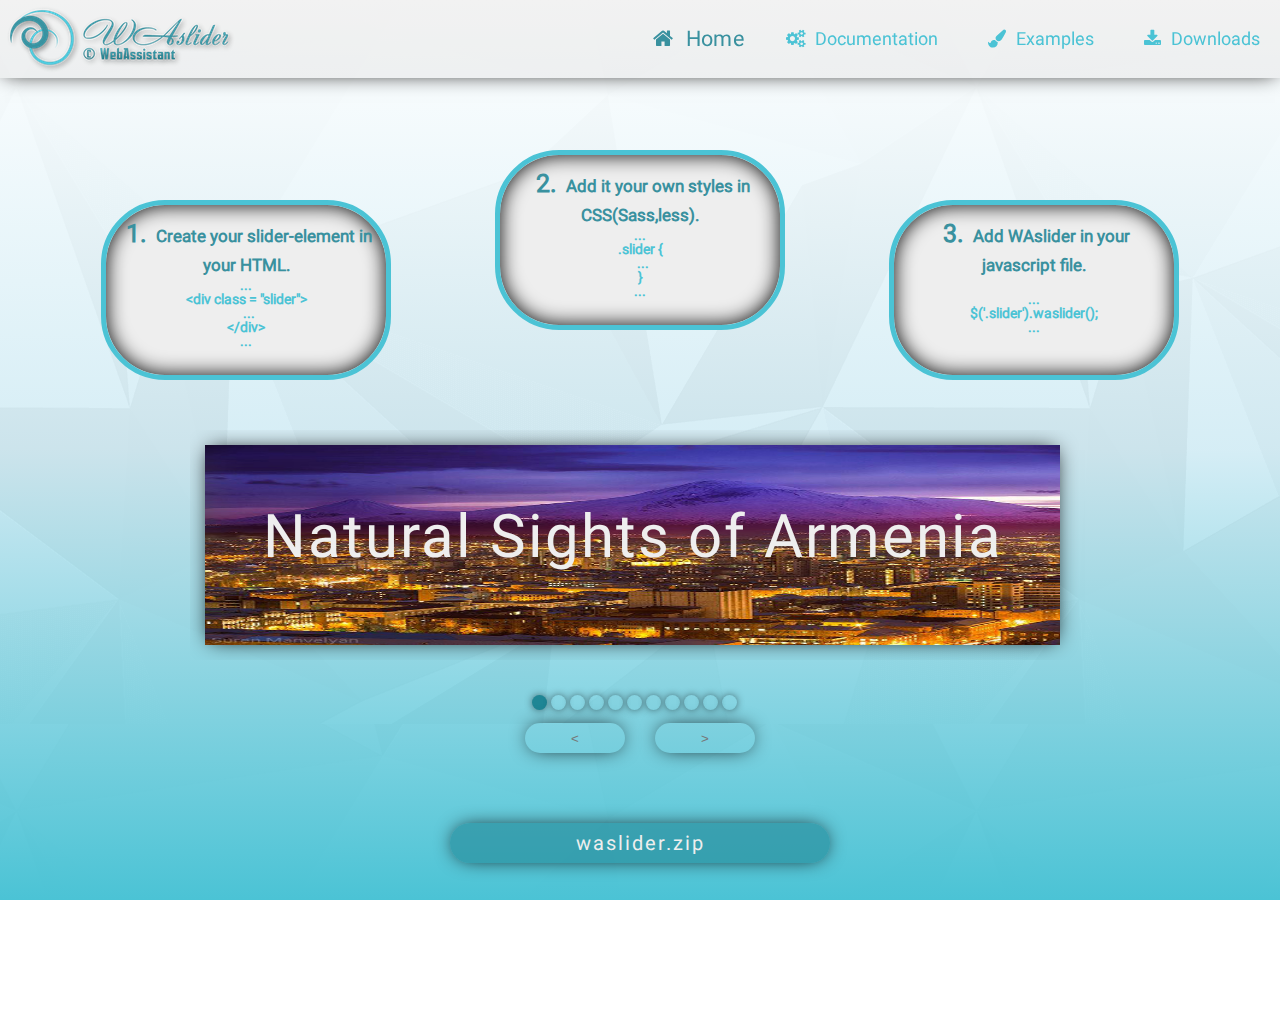
==== commit 35b932c2: "fixing autoplay bug" ====
--- a/index.html
+++ b/index.html
@@ -21,7 +21,7 @@
           <li class="active"><a class="home-btn"><i class="icon-home"></i><span>Home</span></a></li>
           <li><a class="doc-btn"><i class="icon-doc"></i><span>Documentation</span></a></li>
           <li><a class="examples-btn"><i class="icon-examples"></i><span>Examples</span></a></li>
-          <li><a class="download-btn"><i class="icon-download"></i><span>Download</span></a></li>
+          <li><a class="download-btn"><i class="icon-download"></i><span>Downloads</span></a></li>
         </ul>
       </nav>
     </div>
@@ -113,7 +113,7 @@
           </li>
         </ul>
         <div class="col-xxl-100">
-          <a class="download-zip" href="waslider.zip" download="waslider.zip">Download waslider.zip</a>
+          <a class="download-zip" href="waslider.zip" download="waslider.zip">waslider.zip</a>
         </div>
       </section>
       <section class="clearfix doc">
@@ -246,7 +246,7 @@
 &lt;footer&gt;
   ...
   &lt;!--add jquery here--&gt;
-  &lt;script src="path/wasldier.js"&lt; &gt;/script&gt;
+  &lt;script src="path/wasldier.js"&gt; &lt;/script&gt;
   &lt;!--add your js file here--&gt;
   ...
 &lt;/footer&gt;
@@ -363,7 +363,7 @@
                   <option val='utd'>utd</option>
                   <option val='fromCenter'>fromCenter</option>
                   <option val='cssEase'>cssEase</option>
-                  <option val='carousel'>carousel</option>
+                  <!-- <option val='carousel'>carousel</option> -->
                 </select>
               </div>
 
@@ -401,22 +401,22 @@
           <div class="code left col-xxl-33 col-lg-100">
             <h3>Html</h3>
             <pre class="html-code">
-    &lt;ul class="slider-example"&gt;
-    &lt;li&gt;
-      &lt;img src="images/yerevan.jpg"&gt;
-    &lt;/li&gt;
-    &lt;li&gt;
-      &lt;img src="images/paris.jpg"&gt;
-    &lt;/li&gt;
-    &lt;li&gt;
-      &lt;img src="images/venezia.jpg"&gt;
-    &lt;/li&gt;
-    &lt;li&gt;
-      &lt;img src="images/london.jpg"&gt;
-    &lt;/li&gt;
-    &lt;li&gt;
-      &lt;img src="images/sanFrancisco.jpg"&gt;
-    &lt;/li&gt;
+  &lt;ul class="slider-example"&gt;
+      &lt;li&gt;
+        &lt;img src="images/yerevan.jpg"&gt;
+      &lt;/li&gt;
+      &lt;li&gt;
+        &lt;img src="images/paris.jpg"&gt;
+      &lt;/li&gt;
+      &lt;li&gt;
+        &lt;img src="images/venezia.jpg"&gt;
+      &lt;/li&gt;
+      &lt;li&gt;
+        &lt;img src="images/london.jpg"&gt;
+      &lt;/li&gt;
+      &lt;li&gt;
+        &lt;img src="images/sanFrancisco.jpg"&gt;
+      &lt;/li&gt;
   &lt;/ul&gt;
             </pre>
           </div>
@@ -424,12 +424,12 @@
           <h3>Css</h3>
             <pre class="css-code">
         .slider-example {
-            width: 660px;
+            width: 100%;
         }
 
 
         .slider-example li {
-            width: 200px;
+            width: 33.3%;
             height: 200px;
         }
           
@@ -462,10 +462,10 @@
         </div>
       </section>
       <section class="clearfix download">
-        <a href="scripts/waslider.js" download="waslider.js">Download waslider.js</a>
-        <a href="styles/waslider.css" download="waslider.css">Download waslider.css</a>
+        <a href="scripts/waslider.js" download="waslider.js">waslider.js</a>
+        <a href="styles/waslider.css" download="waslider.css">waslider.css</a>
         <h3>Or</h3>
-        <a class="download-zip" href="waslider.zip" download="waslider.zip">Download waslider.zip</a>
+        <a class="download-zip" href="waslider.zip" download="waslider.zip">waslider.zip</a>
       </section>
     </div>
   </div>
--- a/styles/waslider.css
+++ b/styles/waslider.css
@@ -1,57 +1,54 @@
-.wa-showing-area {
+.wa-showing-area .waSlider-arrow, .wa-showing-area .waSlider-slider {
+  float: left; }
+.wa-showing-area img:only-child {
   width: 100%;
-  margin: 30px auto; }
-  .wa-showing-area .waSlider-arrow, .wa-showing-area .waSlider-slider {
-    float: left; }
-  .wa-showing-area img:only-child {
-    width: 100%;
-    height: 100%; }
-  .wa-showing-area.horizontal .wa-slide {
-    float: left;
-    margin-left: -100%; }
-  .wa-showing-area.vertical .wa-slide {
-    float: none;
-    width: 100%; }
-  .wa-showing-area.vertical .wa-arrow {
-    width: 30px;
-    height: 100px;
-    transform: rotate(90deg);
-    margin: 0 60px; }
-  .wa-showing-area.wa-responsive {
-    transition: all 1s; }
-  .wa-showing-area .loader {
-    max-width: 50px;
-    height: 50px;
+  height: 100%; }
+.wa-showing-area.horizontal .wa-slide {
+  float: left;
+  margin-left: -100%; }
+.wa-showing-area.vertical .wa-slide {
+  float: none;
+  width: 100%; }
+.wa-showing-area.vertical .wa-arrow {
+  width: 30px;
+  height: 100px;
+  transform: rotate(90deg);
+  margin: 0 60px; }
+.wa-showing-area.wa-responsive {
+  transition: all 1s; }
+.wa-showing-area .loader {
+  max-width: 50px;
+  height: 50px;
+  width: 100%;
+  margin: 0 auto;
+  position: relative;
+  top: 170px;
+  border-radius: 50%;
+  box-shadow: 0 0 10px -1px #000;
+  -webkit-animation-name: loading;
+  /* Chrome, Safari, Opera */
+  -webkit-animation-duration: 4s;
+  /* Chrome, Safari, Opera */
+  -webkit-animation-iteration-count: infinite;
+  animation-name: loading;
+  animation-duration: 4s;
+  animation-iteration-count: infinite; }
+  .wa-showing-area .loader:before {
+    content: '.';
+    color: transparent;
+    border-radius: 50%;
+    display: block;
+    position: relative;
     width: 100%;
     margin: 0 auto;
-    position: relative;
-    top: 170px;
-    border-radius: 50%;
-    box-shadow: 0 0 10px -1px #000;
-    -webkit-animation-name: loading;
+    -webkit-animation-name: dot-loading;
     /* Chrome, Safari, Opera */
     -webkit-animation-duration: 4s;
     /* Chrome, Safari, Opera */
     -webkit-animation-iteration-count: infinite;
-    animation-name: loading;
+    animation-name: dot-loading;
     animation-duration: 4s;
     animation-iteration-count: infinite; }
-    .wa-showing-area .loader:before {
-      content: '.';
-      color: transparent;
-      border-radius: 50%;
-      display: block;
-      position: relative;
-      width: 100%;
-      margin: 0 auto;
-      -webkit-animation-name: dot-loading;
-      /* Chrome, Safari, Opera */
-      -webkit-animation-duration: 4s;
-      /* Chrome, Safari, Opera */
-      -webkit-animation-iteration-count: infinite;
-      animation-name: dot-loading;
-      animation-duration: 4s;
-      animation-iteration-count: infinite; }
 
 .wa-slider {
   overflow: hidden;
@@ -72,9 +69,6 @@
     .wa-slider .wa-slide img {
       transition-property: all;
       transition-timing-function: ease-in-out; }
-    .wa-slider .wa-slide.hidden img:not(:only-child) {
-      width: 0;
-      height: 0; }
 
 .wa-arrow {
   width: 100px;
@@ -85,7 +79,6 @@
   background: transparent;
   color: #777;
   cursor: pointer;
-  position: relative;
   box-shadow: 0px 0px 20px -5px #000;
   transition: all 1s; }
   .wa-arrow:hover {
--- a/styles/main.css
+++ b/styles/main.css
@@ -313,12 +313,13 @@
       width: 100%;
       padding: 20px;
       background: url(../images/armenia1.jpg) no-repeat;
-      background-size: 100%; }
+      background-size: 100% 100%; }
       .home .slider1 li.slide-title h3 {
         font-size: 60px;
         color: #eee;
         line-height: 2.4; }
     .home .slider1 li img {
+      width: 370px;
       height: 160px;
       transition: all 1s; }
     .home .slider1 li h3 {
@@ -368,10 +369,10 @@
     padding: 20px;
     font-size: 20px;
     float: left;
-    box-sizing: border-box; }
+    box-sizing: border-box;
+    white-space: pre-line; }
   .doc .doc-steps p {
     color: #1f8695;
-    white-space: pre-line;
     line-height: 1.5; }
     .doc .doc-steps p a {
       color: #4bc3d5; }
@@ -434,9 +435,9 @@
       .examples input[name="waturnof"][disabled]:hover {
         transform: scale(1, 1); }
   .examples .slider-example {
-    width: 660px; }
+    width: 100%; }
     .examples .slider-example li {
-      width: 200px;
+      width: 33%;
       height: 200px; }
   .examples .code {
     overflow-y: hidden;
@@ -445,6 +446,7 @@
     box-sizing: border-box;
     box-shadow: 0px 0px 40px 10px #1f8695 inset;
     padding: 40px 5px 40px 40px;
+    font-size: 16px;
     letter-spacing: 1px; }
     .examples .code h3 {
       color: #1F86D3;
@@ -455,6 +457,19 @@
       overflow-y: scroll;
       text-align: left;
       color: #1F86D3; }
+    .examples .code scrollbar {
+      -moz-appearance: none !important;
+      background: lime !important; }
+    .examples .code thumb, .examples .code scrollbarbutton {
+      -moz-appearance: none !important;
+      background-color: blue !important; }
+    .examples .code thumb:hover, .examples .code scrollbarbutton:hover {
+      -moz-appearance: none !important;
+      background-color: red !important; }
+    .examples .code scrollbarbutton {
+      display: none !important; }
+    .examples .code scrollbar[orient="vertical"] {
+      min-width: 15px !important; }
     .examples .code ::-webkit-scrollbar {
       width: 4px; }
     .examples .code ::-webkit-scrollbar-track {
@@ -530,17 +545,18 @@
       margin: 50px;
       position: relative;
       text-align: center;
-      width: 300px;
+      width: 260px;
       height: 150px; }
       body .steps .hexagon:nth-of-type(2) {
         top: -50px; }
     body .steps .step-description {
-      font-size: 18px;
+      font-size: 17px;
       line-height: 1.5;
       color: #39919f;
       font-weight: bold; }
       body .steps .step-description .step-number {
-        font-size: 25px; }
+        font-size: 25px;
+        padding: 5px; }
     body .steps .code {
       font-size: 14px;
       color: #4bc3d5;
@@ -587,6 +603,9 @@
       body .setting-menu:hover .setting-submenu {
         display: block; }
 
+@media screen and (max-width: 1200px) {
+  body .steps .hexagon:nth-of-type(2) {
+    top: 0px; } }
 @media screen and (max-width: 996px) {
   header .nav-menu a span {
     display: none; }
@@ -594,7 +613,23 @@
     padding: 0px; }
 
   header .logo {
-    max-width: 235px; } }
+    max-width: 235px; }
+
+  .home .slider1 li img {
+    width: 270px; } }
+@media screen and (max-width: 768px) {
+  header .logo {
+    max-width: 230px; }
+
+  .home .slider1 li {
+    width: 100%; }
+    .home .slider1 li.slide-title h3 {
+      font-size: 17px; }
+    .home .slider1 li img {
+      width: 270px; }
+
+  body .setting-menu {
+    margin: 25px; } }
 @media screen and (max-width: 480px) {
   header .nav-menu,
   header .logo,
@@ -606,6 +641,65 @@
     margin: 0 auto; }
 
   header .nav-menu {
-    padding: 5px 0 30px; } }
+    padding: 5px 0 30px; }
+
+  .home .slider1 li img {
+    width: 150px; }
+  .home a.download-zip {
+    max-width: 200px;
+    font-size: 16px; }
+  .home .steps .hexagon {
+    width: 170px;
+    border-radius: 2em;
+    border: 2px solid #4bc3d5;
+    box-shadow: 0px 0px 5px 0px #000 inset; }
+    .home .steps .hexagon p {
+      font-size: 15px; }
+
+  .doc h3 {
+    font-size: 35px; }
+  .doc .doc-steps {
+    padding: 40px; }
+    .doc .doc-steps pre.code {
+      border: 2px solid #1f8695;
+      border-radius: 1em; }
+    .doc .doc-steps p, .doc .doc-steps pre.code {
+      font-size: 13px;
+      padding: 20px 5px; }
+  .doc .about-waslider {
+    font-size: 15px;
+    padding: 40px 20px; }
+  .doc .setting-menu {
+    border-radius: 2em;
+    border: 2px solid #4bc3d5;
+    box-shadow: 0px 0px 5px 0px #000 inset;
+    padding: 5px 25px; }
+    .doc .setting-menu h4,
+    .doc .setting-menu .setting-submenu li {
+      font-size: 15px; }
+
+  .download a {
+    padding: 20px;
+    font-size: 18px; }
+
+  .examples select,
+  .examples input {
+    border: 2px solid #1f8695; }
+  .examples label {
+    font-size: 15px; }
+  .examples input[name="create"],
+  .examples input[name="waturnof"] {
+    font-size: 18px; }
+  .examples .code {
+    box-shadow: 0px 0px 10px 5px #1f8695 inset; }
+    .examples .code h3 {
+      font-size: 35px; }
+    .examples .code pre {
+      font-size: 14px; } }
+@media screen and (max-width: 412px) {
+  .examples label {
+    padding: 10px 10px 0;
+    line-height: 2;
+    text-align: center; } }
 
 /*# sourceMappingURL=main.css.map */
